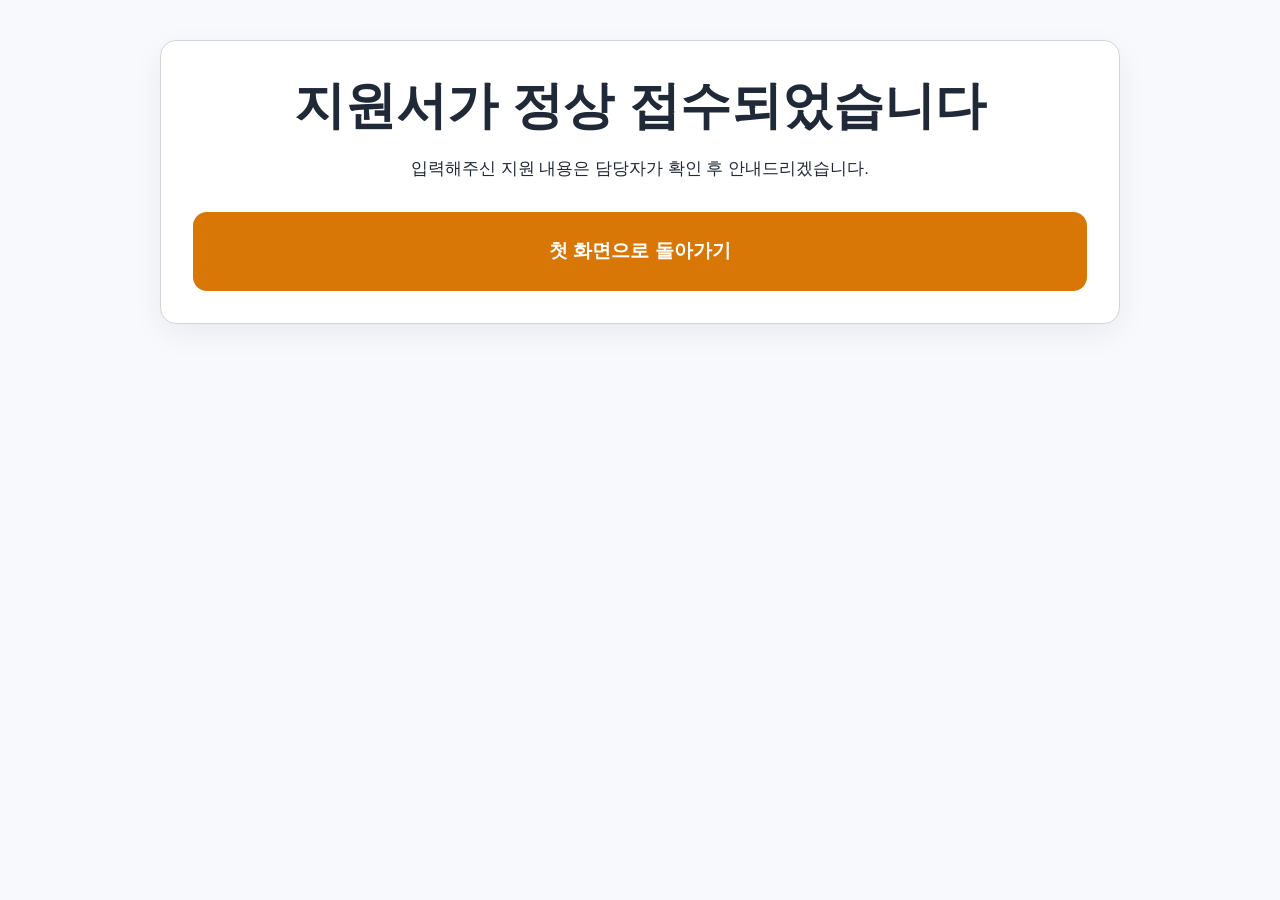
==== success.html @ 14db9cf5 "Align landing content with MRA press release and eligibility rule" ====
<!doctype html>
<html lang="ko">
  <head>
    <meta charset="UTF-8" />
    <meta name="viewport" content="width=device-width, initial-scale=1.0" />
    <title>접수 완료</title>
    <link rel="stylesheet" href="styles.css" />
  </head>
  <body>
    <main class="container">
      <section class="card success-card">
        <h1>지원서가 정상 접수되었습니다</h1>
        <p>입력해주신 지원 내용은 담당자가 확인 후 안내드리겠습니다.</p>
        <a class="cta-button" href="index.html">첫 화면으로 돌아가기</a>
      </section>
    </main>
  </body>
</html>
---- styles.css ----
:root {
  --bg: #f7f9fc;
  --card: #ffffff;
  --text: #1f2937;
  --primary: #d97706;
  --primary-hover: #ea580c;
  --border: #d1d5db;
}

* {
  box-sizing: border-box;
}

body {
  margin: 0;
  font-family: "Apple SD Gothic Neo", "Noto Sans KR", "Malgun Gothic", sans-serif;
  color: var(--text);
  background: var(--bg);
  font-size: 22px;
  line-height: 1.6;
}

.container {
  width: min(960px, 92%);
  margin: 40px auto;
}

.card {
  background: var(--card);
  border: 1px solid var(--border);
  border-radius: 16px;
  padding: 32px;
  box-shadow: 0 10px 30px rgba(0, 0, 0, 0.06);
}

.eyebrow {
  margin: 0 0 10px;
  font-weight: 700;
  color: #92400e;
}

h1 {
  font-size: clamp(2.2rem, 5.6vw, 3.2rem);
  line-height: 1.3;
  margin: 0 0 16px;
}

h2 {
  font-size: clamp(1.2rem, 2.6vw, 1.5rem);
  margin: 0 0 8px;
}

p,
li,
label,
input,
select,
textarea,
button,
a {
  font-size: 1.05rem;
}

.benefits {
  display: grid;
  grid-template-columns: repeat(3, minmax(0, 1fr));
  gap: 16px;
  margin: 20px 0 28px;
}

.notice-box {
  background: #fff7ed;
  border: 1px solid #fdba74;
  border-radius: 14px;
  padding: 16px 18px;
  margin: 18px 0 8px;
}

.notice-box strong {
  display: block;
  margin-bottom: 6px;
  font-size: 1.08rem;
}

.notice-box p {
  margin: 0;
}

.benefit-card {
  background: #f8fafc;
  border: 1px solid #e2e8f0;
  border-radius: 14px;
  padding: 18px;
}

.benefit-card p {
  margin: 0;
}

.cta-button {
  display: inline-block;
  width: 100%;
  text-align: center;
  text-decoration: none;
  background: var(--primary);
  color: #fff;
  border: none;
  border-radius: 14px;
  padding: 24px 22px;
  font-weight: 700;
  font-size: 1.2rem;
  cursor: pointer;
  transition: background-color 0.2s ease;
  margin-top: 12px;
}

.cta-button:hover,
.cta-button:focus-visible {
  background: var(--primary-hover);
}

.application-form {
  display: grid;
  gap: 22px;
  margin-top: 18px;
}

.application-form label {
  font-weight: 600;
  margin-bottom: 6px;
}

.form-field {
  display: grid;
  gap: 6px;
}

input,
select,
textarea {
  width: 100%;
  border: 1px solid var(--border);
  border-radius: 12px;
  padding: 16px;
  background: #fff;
}

textarea {
  resize: vertical;
}

.checkbox-row {
  display: flex;
  align-items: flex-start;
  gap: 12px;
  margin-top: 4px;
  font-weight: 500;
}

.checkbox-row input {
  width: 24px;
  height: 24px;
  margin-top: 2px;
}

.help-text {
  margin: 0 0 10px;
}

.eligibility-note {
  margin: 0 0 14px;
  padding: 12px 14px;
  border-radius: 12px;
  background: #fff7ed;
  border: 1px solid #fdba74;
}

.application-form .cta-button {
  border-radius: 16px;
  box-shadow: 0 8px 18px rgba(217, 119, 6, 0.22);
}

.success-card {
  text-align: center;
}

@media (max-width: 640px) {
  body {
    font-size: 19px;
  }

  .container {
    width: 94%;
    margin: 20px auto;
  }

  .card {
    padding: 22px;
  }

  .benefits {
    grid-template-columns: 1fr;
  }
}
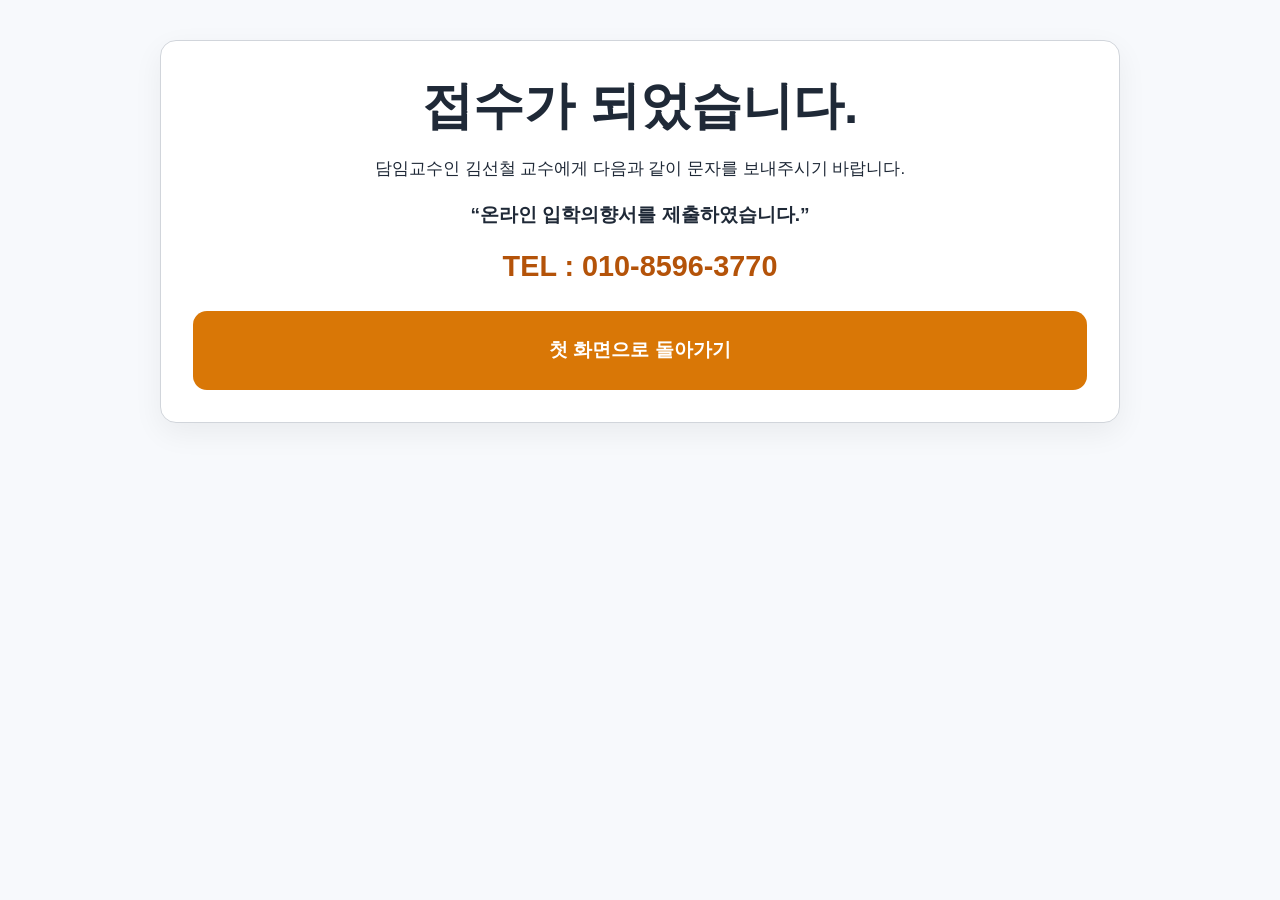
==== commit fb13cd2f: "Clarify success page redirect is controlled by GAS SUCCESS_URL" ====
--- a/success.html
+++ b/success.html
@@ -9,8 +9,10 @@
   <body>
     <main class="container">
       <section class="card success-card">
-        <h1>지원서가 정상 접수되었습니다</h1>
-        <p>입력해주신 지원 내용은 담당자가 확인 후 안내드리겠습니다.</p>
+        <h1>접수가 되었습니다.</h1>
+        <p>담임교수인 김선철 교수에게 다음과 같이 문자를 보내주시기 바랍니다.</p>
+        <p class="message-quote">“온라인 입학의향서를 제출하였습니다.”</p>
+        <p class="contact-tel">TEL : 010-8596-3770</p>
         <a class="cta-button" href="index.html">첫 화면으로 돌아가기</a>
       </section>
     </main>
--- a/styles.css
+++ b/styles.css
@@ -119,6 +119,11 @@
   background: var(--primary-hover);
 }
 
+.cta-button:disabled {
+  opacity: 0.7;
+  cursor: not-allowed;
+}
+
 .application-form {
   display: grid;
   gap: 22px;
@@ -133,6 +138,37 @@
 .form-field {
   display: grid;
   gap: 6px;
+}
+
+.radio-group {
+  border: 1px solid var(--border);
+  border-radius: 12px;
+  padding: 14px 16px;
+  margin: 0;
+  display: grid;
+  gap: 10px;
+}
+
+.radio-group legend {
+  font-weight: 600;
+  padding: 0 8px;
+}
+
+.radio-group label {
+  display: flex;
+  align-items: center;
+  gap: 10px;
+  margin: 0;
+  font-weight: 500;
+}
+
+.radio-group input[type='radio'] {
+  width: 22px;
+  height: 22px;
+}
+
+.hidden-field {
+  display: none;
 }
 
 input,
@@ -180,8 +216,27 @@
   box-shadow: 0 8px 18px rgba(217, 119, 6, 0.22);
 }
 
+.form-message {
+  margin: 0;
+  color: #b91c1c;
+  font-weight: 600;
+}
+
 .success-card {
   text-align: center;
+}
+
+.message-quote {
+  font-size: 1.2rem;
+  font-weight: 700;
+  margin: 12px 0;
+}
+
+.contact-tel {
+  font-size: clamp(1.4rem, 3.2vw, 1.8rem);
+  font-weight: 800;
+  color: #b45309;
+  margin: 6px 0 10px;
 }
 
 @media (max-width: 640px) {
